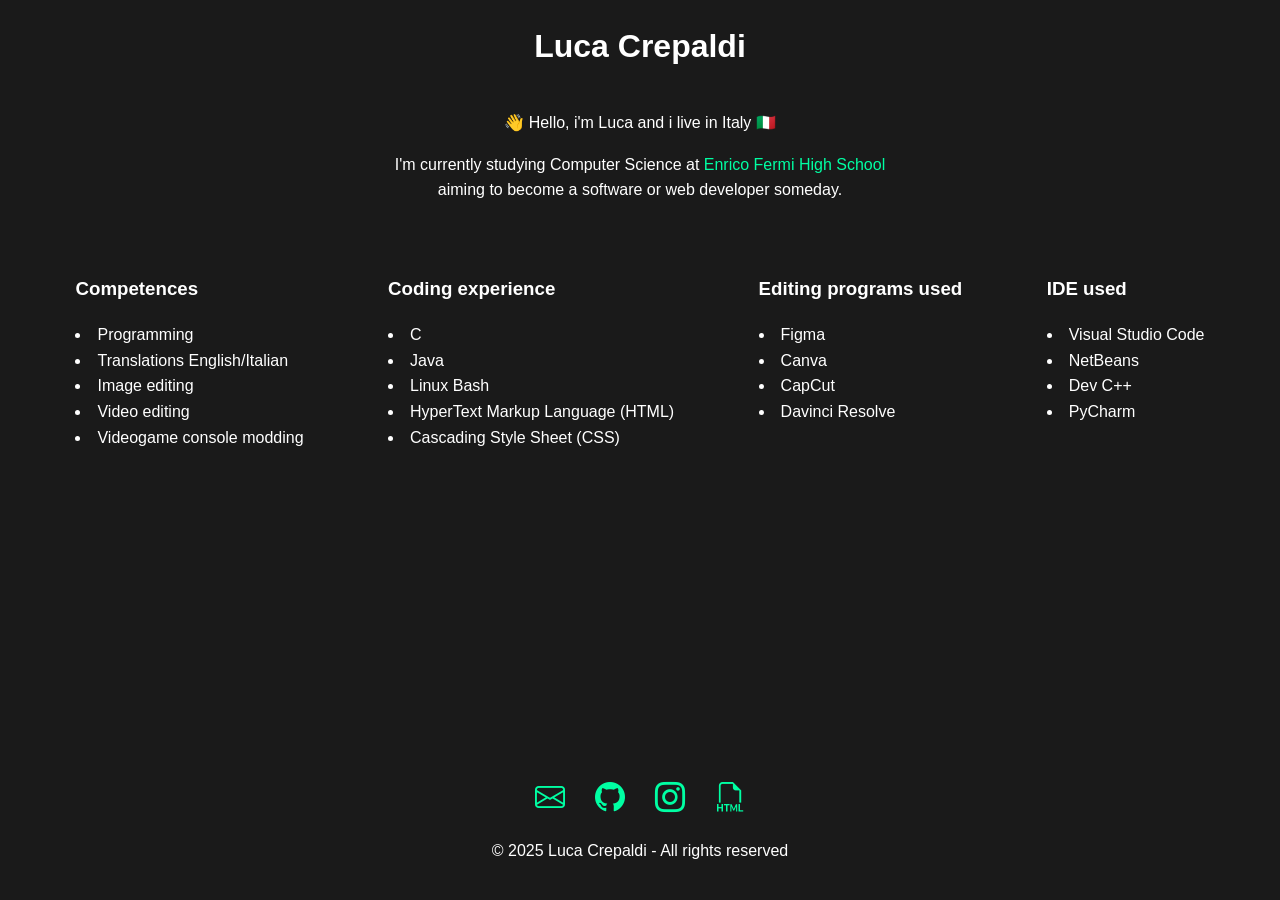
==== index.html @ 25a3db88 "First release" ====
<!DOCTYPE html>
    <html lang="en">
    <link rel="stylesheet" href="https://cdn.jsdelivr.net/npm/bootstrap-icons@1.11.1/font/bootstrap-icons.css">

    <head>
        <meta charset="UTF-8"/>
        <meta name="viewport" content="width=device-width, initial-scale=1.0"/>
        <title>Luca Crepaldi</title>
        <link rel="stylesheet" href="style.css"/>
        <link href="favicon.ico" rel="icon" type="image/x-icon"/>
    </head>

    <body>

        <header>
            <h1>Luca Crepaldi</h1>
        </header>

        <main>
            <p>👋 Hello, i'm Luca and i live in Italy 🇮🇹</p>

            <p>
                I'm currently studying Computer Science at <a href="https://fermimn.edu.it">Enrico Fermi High School</a> 
                <br> aiming to become a software or web developer someday.
            </p>

            <ul>
                <h3>Competences</h3>
                <li>Programming</li>
                <li>Translations English/Italian</li>
                <li>Image editing</li>
                <li>Video editing</li>
                <li>Videogame console modding</li>
            </ul>

            <ul>
                <h3>Coding experience</h3>
                <li>C</li>
                <li>Java</li>
                <li>Linux Bash</li>
                <li>HyperText Markup Language (HTML)</li>
                <li>Cascading Style Sheet (CSS)</li>
            </ul>

            <ul>
                <h3>Editing programs used</h3>
                <li>Figma</li>
                <li>Canva</li>
                <li>CapCut</li>
                <li>Davinci Resolve</li>
            </ul>

            <ul>
                <h3>IDE used</h3>
                <li>Visual Studio Code</li>
                <li>NetBeans</li>
                <li>Dev C++</li>
                <li>PyCharm</li>
            </ul>
        </main>

        <footer>
            <div class="socialicons">
                <a href="mailto:lcrepaldi07@gmail.com"><i class="bi bi-envelope"></i></a>
                <a href="https://github.com/lucacrepaldi07"><i class="bi bi-github"></i></a>
                <a href="https://www.instagram.com/luca.nnolu/"><i class="bi bi-instagram"></i></a>
                <a href="#"><i class="bi bi-filetype-html"></i></a>
            </div>
            <p>&copy; 2025 Luca Crepaldi - All rights reserved</p>
        </footer>

    </body>
</html>
---- style.css ----
@media screen and (max-width: 768px) {
    ul {
        margin: 0 auto;
        padding: 10px;
        width: 80%;
    }
}

html, body {
    height: 100%;
    margin: 0;
}

main, p {
    margin-left: 20px;
    margin-right: 20px;
}

body {
    background-color: #1A1A1A;
    color: #FFFFFF;
    font-family: 'Segoe UI', Arial, sans-serif;
    padding: 0;
    line-height: 1.6;
    display: flex;
    flex-direction: column;
}

header, h1 {
    text-align: center;
}

body, h2 {
    text-align: center;
}

p a {
    text-decoration:#00ffa3;
    color: #00ffa3;
}

ul {
    margin-left: 20px;
    margin-right: 20px;
    display: inline-grid;
    text-align: left;
    padding: 20px;
    list-style-position: inside;
}

.socialicons {
    font-size: 30px;
    gap: 30px;
    display: flex;
    justify-content: center;
    color: white;
}

.socialicons a {
    text-decoration: #00ffa3;
    color: #00ffa3;
}

footer {
    margin-top: auto;
    text-align: center;
    padding: 20px;
}
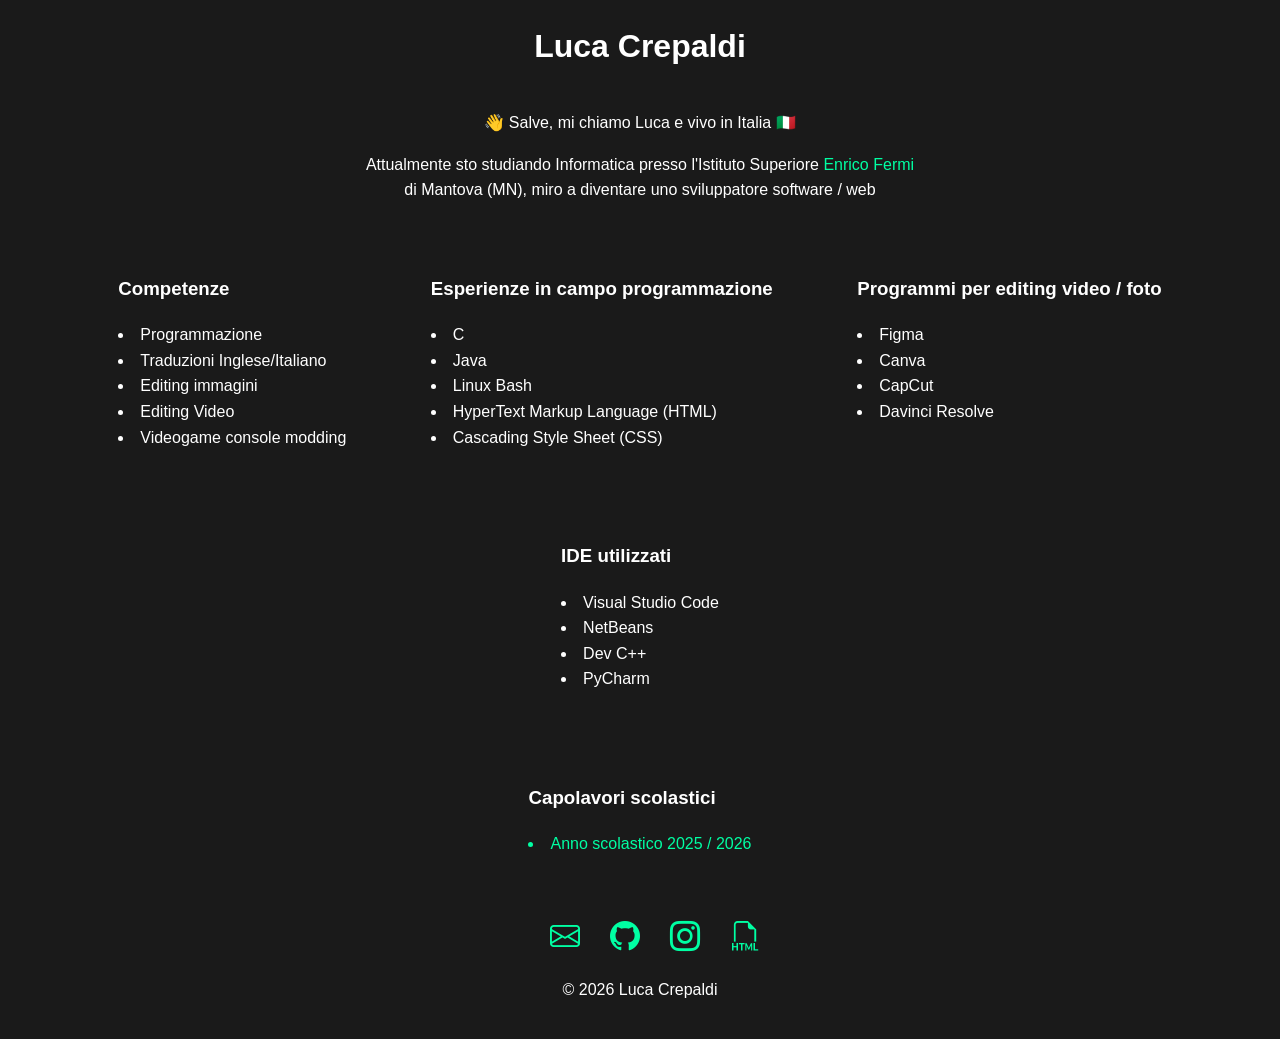
==== commit a4fd6822: "Aggiunta voce "Capolavori scolastici" in index.html con relativo file, traduzione del sito in italia" ====
--- a/index.html
+++ b/index.html
@@ -5,7 +5,7 @@
     <head>
         <meta charset="UTF-8"/>
         <meta name="viewport" content="width=device-width, initial-scale=1.0"/>
-        <title>Luca Crepaldi</title>
+        <title>Luca Crepaldi portfolio</title>
         <link rel="stylesheet" href="style.css"/>
         <link href="favicon.ico" rel="icon" type="image/x-icon"/>
     </head>
@@ -17,24 +17,24 @@
         </header>
 
         <main>
-            <p>👋 Hello, i'm Luca and i live in Italy 🇮🇹</p>
+            <p>👋 Salve, mi chiamo Luca e vivo in Italia 🇮🇹</p>
 
             <p>
-                I'm currently studying Computer Science at <a href="https://fermimn.edu.it">Enrico Fermi High School</a> 
-                <br> aiming to become a software or web developer someday.
+                Attualmente sto studiando Informatica presso l'Istituto Superiore <a href="https://fermimn.edu.it">Enrico Fermi</a>
+                <br> di Mantova (MN), miro a diventare uno sviluppatore software / web
             </p>
 
             <ul>
-                <h3>Competences</h3>
-                <li>Programming</li>
-                <li>Translations English/Italian</li>
-                <li>Image editing</li>
-                <li>Video editing</li>
+                <h3>Competenze</h3>
+                <li>Programmazione</li>
+                <li>Traduzioni Inglese/Italiano</li>
+                <li>Editing immagini</li>
+                <li>Editing Video</li>
                 <li>Videogame console modding</li>
             </ul>
 
             <ul>
-                <h3>Coding experience</h3>
+                <h3>Esperienze in campo programmazione</h3>
                 <li>C</li>
                 <li>Java</li>
                 <li>Linux Bash</li>
@@ -43,7 +43,7 @@
             </ul>
 
             <ul>
-                <h3>Editing programs used</h3>
+                <h3>Programmi per editing video / foto</h3>
                 <li>Figma</li>
                 <li>Canva</li>
                 <li>CapCut</li>
@@ -51,11 +51,18 @@
             </ul>
 
             <ul>
-                <h3>IDE used</h3>
+                <h3>IDE utilizzati</h3>
                 <li>Visual Studio Code</li>
                 <li>NetBeans</li>
                 <li>Dev C++</li>
                 <li>PyCharm</li>
+            </ul>
+            
+            <br>
+
+            <ul>
+                <h3>Capolavori scolastici</h3>
+                <a href="capolavoro2526.html"><li>Anno scolastico 2025 / 2026</li>
             </ul>
         </main>
 
@@ -64,9 +71,9 @@
                 <a href="mailto:lcrepaldi07@gmail.com"><i class="bi bi-envelope"></i></a>
                 <a href="https://github.com/lucacrepaldi07"><i class="bi bi-github"></i></a>
                 <a href="https://www.instagram.com/luca.nnolu/"><i class="bi bi-instagram"></i></a>
-                <a href="#"><i class="bi bi-filetype-html"></i></a>
+                <a href="https://github.com/lucacrepaldi07/lucacrepaldi07.github.io"><i class="bi bi-filetype-html"></i></a>
             </div>
-            <p>&copy; 2025 Luca Crepaldi - All rights reserved</p>
+            <p>&copy; 2026 Luca Crepaldi</p>
         </footer>
 
     </body>
--- a/style.css
+++ b/style.css
@@ -3,6 +3,13 @@
         margin: 0 auto;
         padding: 10px;
         width: 80%;
+    }
+}
+
+@media only screen and (min-width: 992px) {
+    .text2526 p {
+       margin-left:400px;
+       margin-right:400px; 
     }
 }
 
@@ -34,7 +41,7 @@
     text-align: center;
 }
 
-p a {
+a {
     text-decoration:#00ffa3;
     color: #00ffa3;
 }
